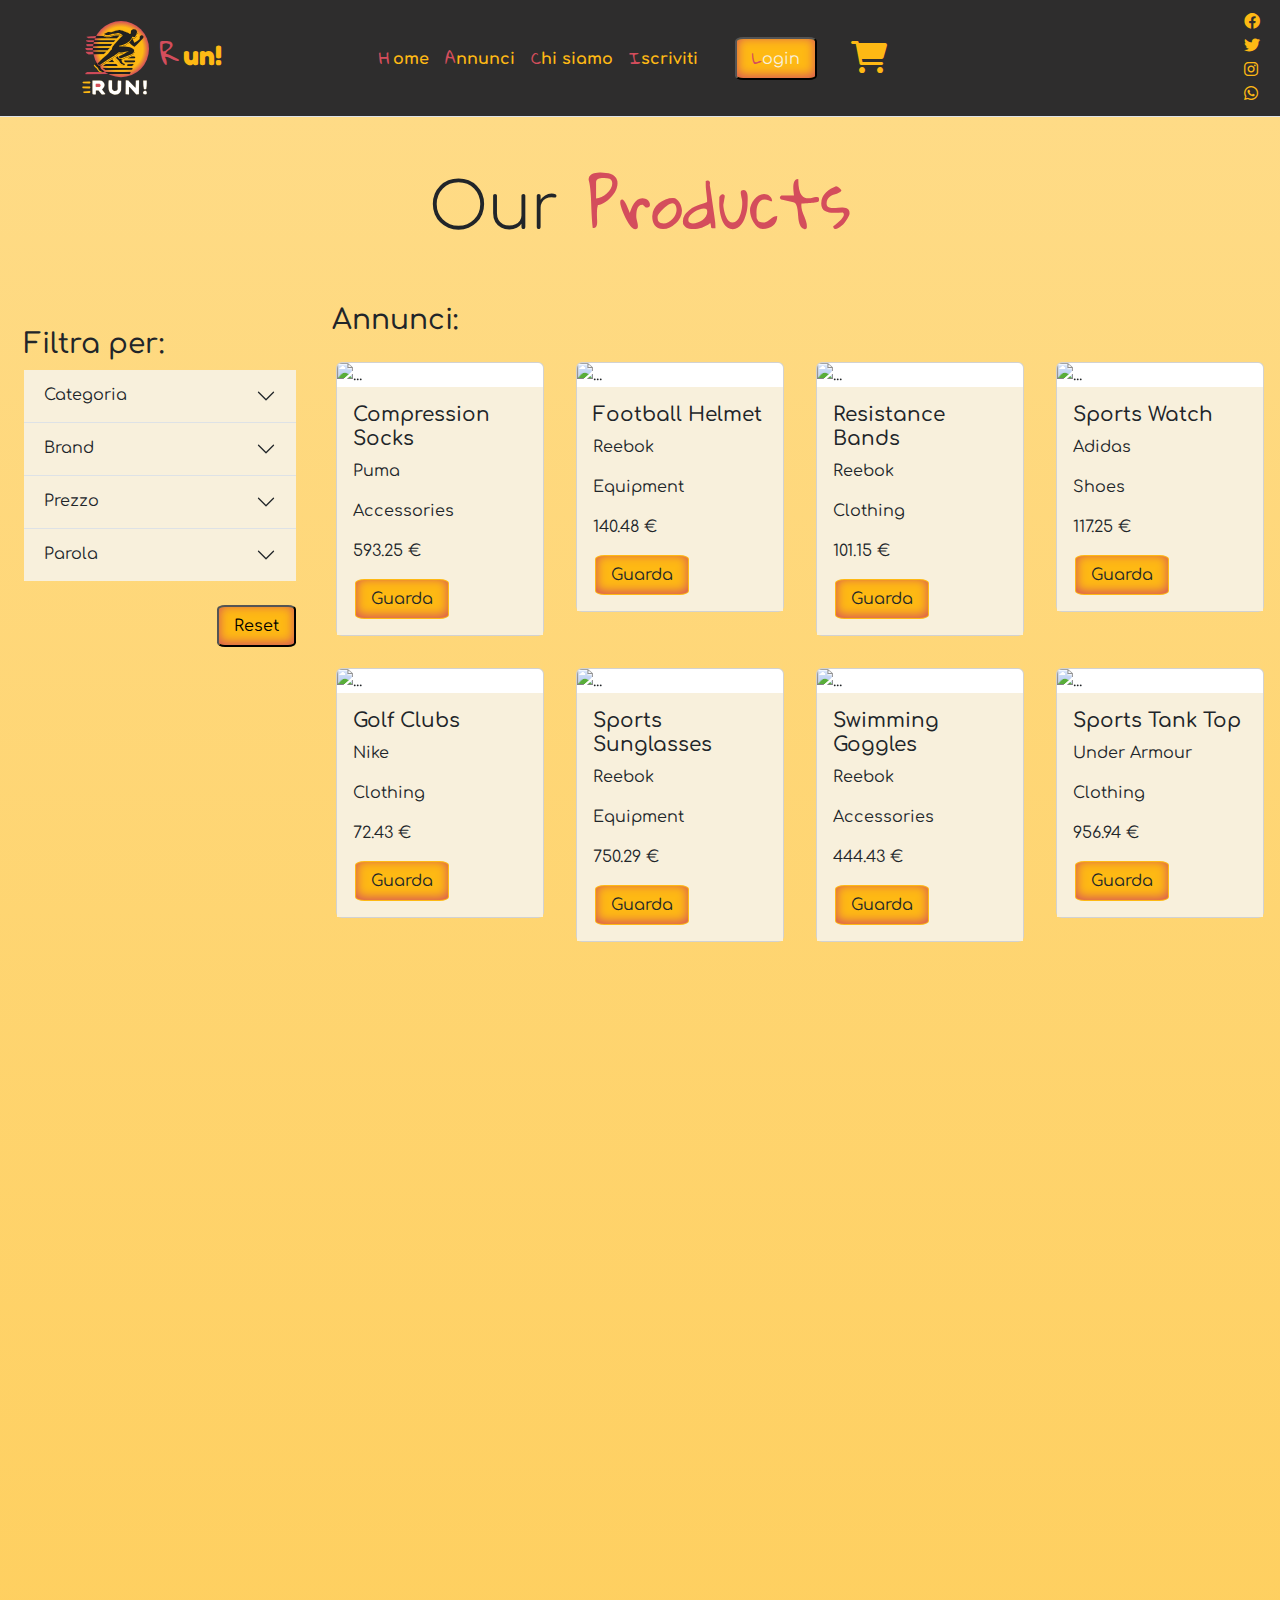
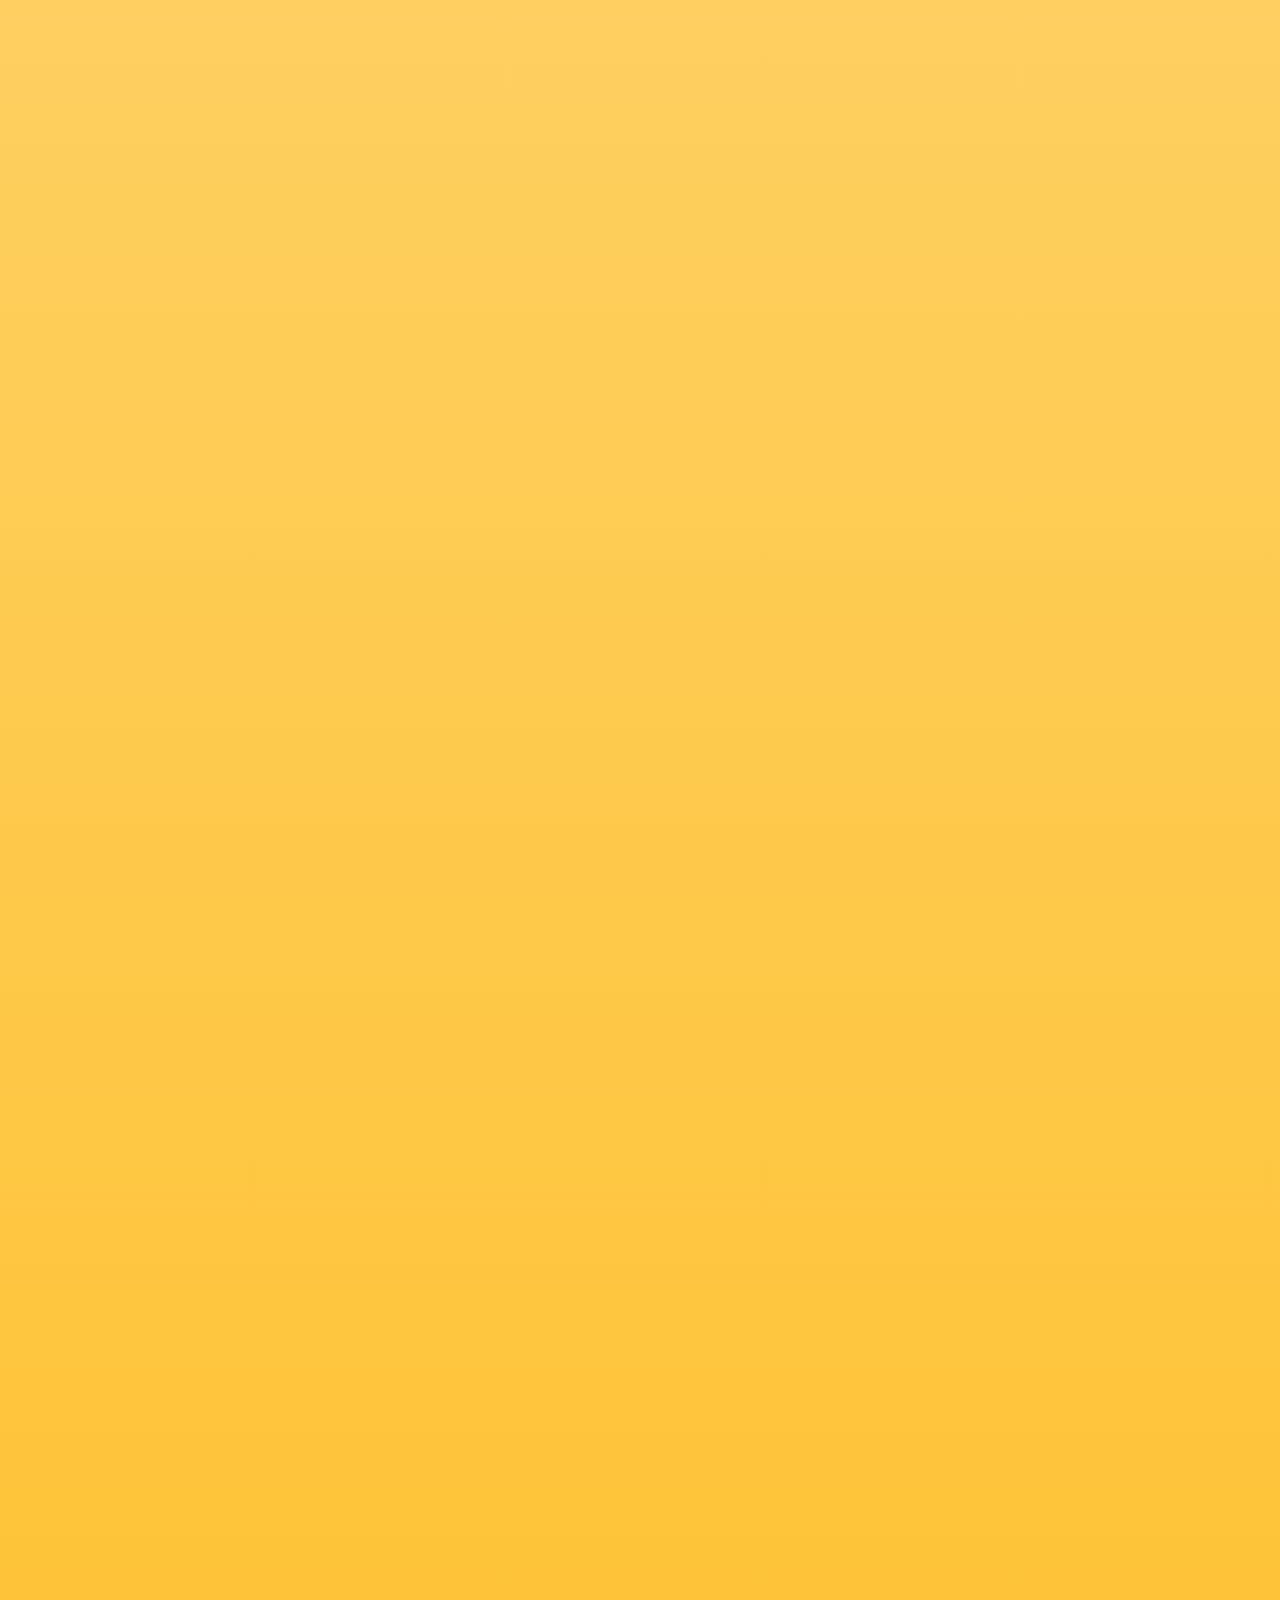
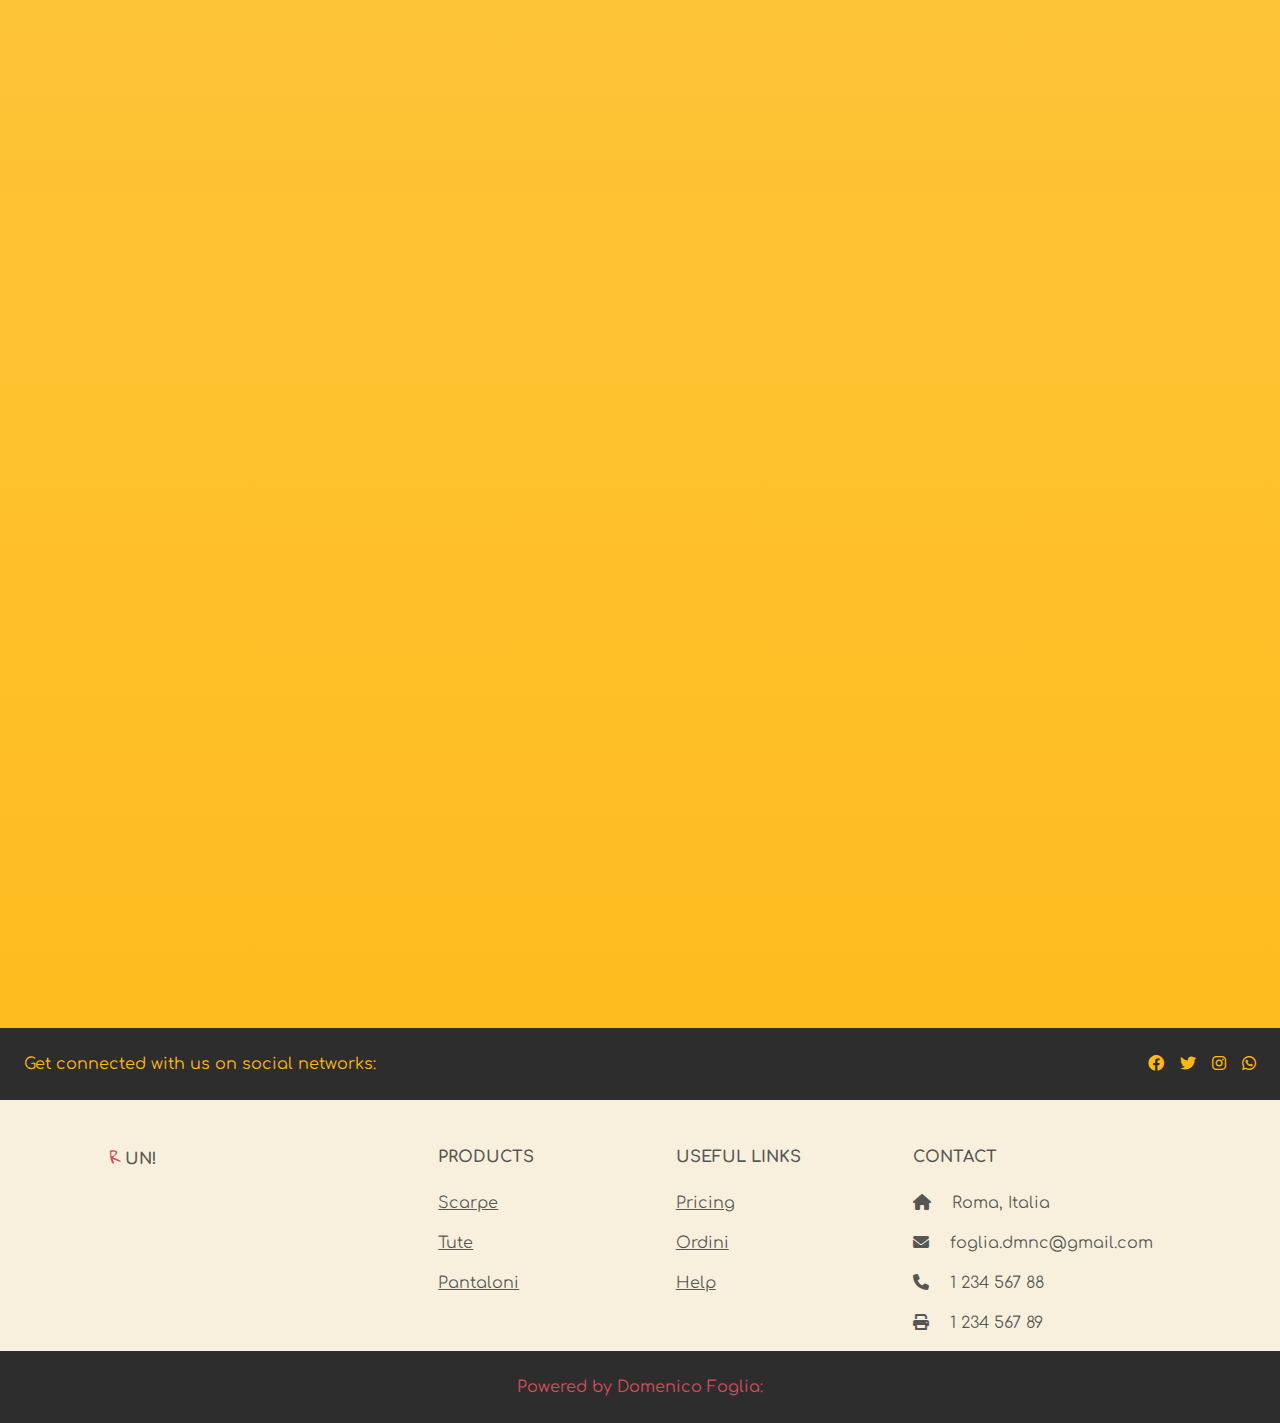
==== Resources/Views/annunci.html @ 5adb1a53 "first commit" ====
<!doctype html>
<html lang="en">

<head>
    <meta charset="utf-8">
    <meta name="viewport" content="width=device-width, initial-scale=1">
    <title>RUN!</title>
    <!-- AOS CSS -->
    <link href="https://unpkg.com/aos@2.3.1/dist/aos.css" rel="stylesheet">
    <!-- Bootstrap CSS CDN  -->
    <link href="https://cdn.jsdelivr.net/npm/bootstrap@5.3.3/dist/css/bootstrap.min.css" rel="stylesheet"
        integrity="sha384-QWTKZyjpPEjISv5WaRU9OFeRpok6YctnYmDr5pNlyT2bRjXh0JMhjY6hW+ALEwIH" crossorigin="anonymous">
    <!-- Google fonts -->
    <link rel="preconnect" href="https://fonts.googleapis.com">
    <link rel="preconnect" href="https://fonts.gstatic.com" crossorigin>
    <link
        href="https://fonts.googleapis.com/css2?family=Comfortaa:wght@300..700&family=Fredoka:wght@300..700&family=Gloria+Hallelujah&display=swap"
        rel="stylesheet">
    <!-- Font Awesome -->
    <link href="https://cdnjs.cloudflare.com/ajax/libs/font-awesome/6.0.0-beta3/css/all.min.css" rel="stylesheet">

    <!-- My CSS -->
    <link rel="stylesheet" href="../CSS/style.css">
</head>

<body class="background-body">
    <!-- NAVBAR -->
<nav id="navbar" class="navbar navbar-expand-lg bg-s py-3 border-bottom sticky-top transition">
    <div class="container">
            <a class="navbar-brand title fs-3 fw-bold color-p" href="#">
                <img src="../Media/Logo.svg" class="logo" alt="LogoRun!">
                <span class="color-q m-1 font-terziario">R</span>un!</a>
            <button class="navbar-toggler" type="button" data-bs-toggle="collapse" data-bs-target="#navbarNavDropdown" aria-controls="navbarNavDropdown" aria-expanded="false" aria-label="Toggle navigation">
            <span class="navbar-toggler-icon"></span>
            </button>
        <div class="collapse navbar-collapse justify-content-between" id="navbarNavDropdown">
            <ul class="navbar-nav mb-2 mb-lg-0 justify-content-between">
                <li class="nav-item">
                    <a class="nav-link active color-p fw-bold" aria-current="page" href="../views/index.html"><span class="color-q m-1 font-terziario">H</span>ome</a>
                </li>
                
                <li class="nav-item">
                    <a class="nav-link color-p fw-bold" href="../views/annunci.html"><span class="color-q font-terziario">A</span>nnunci</a>
                </li>
                <li class="nav-item">
                    <a class="nav-link color-p fw-bold " href="#"><span class="color-q font-terziario">C</span>hi siamo</a>
                </li>
                <li class="nav-item">
                    <a class="nav-link color-p fw-bold" href="#"><span class="color-q font-terziario">I</span>scriviti</a>
                </li>            
            </ul>
            <button class="color-t bg-p btnCustom"><span class="color-q font-terziario">L</span>ogin</button>
            <a class="nav-link color-p px-2" target="_blank">
                <i class="fa-solid fa-cart-shopping fa-2x"></i>
            </a>
            <!-- Icone social -->
            <ul class="d-flex  iconeSocialCustom">
                <li class="nav-item ml-2">
                    <a class="nav-link color-p" target="_blank">
                        <i class="fa-brands fa-facebook"></i>
                    </a>
                </li>
                <li class="nav-item">
                    <a class="nav-link color-p" target="_blank">
                        <i class="fa-brands fa-twitter"></i>
                    </a>
                </li>
                <li class="nav-item">
                    <a class="nav-link color-p" target="_blank">
                        <i class="fa-brands fa-instagram"></i>
                    </a>
                </li>
                <li class="nav-item">
                    <a class="nav-link color-p" target="_blank">
                        <i class="fa-brands fa-whatsapp"></i>
                    </a>
                </li>
            </ul>
        </div>
        <!-- Search-bar -->
        <form class="d-flex search-bar" role="search">
            <input class="form-control me-2 px-3" type="search" placeholder="Search..." aria-label="Search">
            <span class="input-group-text rounded-5 bg-q"><i class="fa-solid fa-magnifying-glass"></i></span>
        </form>
    </div>
</nav>
<!-- FINE NAVBAR -->
    <!-- HEADER -->
    <header class="container">
        <div class="row py-5">
        <div class=" col-12">
            <h1 id="announceTitle" class="text-center display-3">Our<span class="color-q font-terziario">  Products</span></h1>
        </div>
        </div>
    </header>
    <!-- FINE HEADER -->
    <!-- SEZIONE ANNUNCI -->
    <section class="container-fluid">
        <div class="row">
            <div class="col-12 col-md-3 p-4">
                <h3>Filtra per:</h3>
                <!-- accordion per i filtri -->
                <div class="accordion accordion-flush" id="accordionFlushExample">
                    <div class="accordion-item bg-t">
                        <h2 class="accordion-header">
                            <button class="accordion-button collapsed bg-t" type="button" data-bs-toggle="collapse"
                                data-bs-target="#flush-collapseOne" aria-expanded="false"
                                aria-controls="flush-collapseOne">
                                Categoria
                            </button>
                        </h2>
                        <div id="flush-collapseOne" class="accordion-collapse collapse" data-bs-parent="#accordionFlushExample">
                            <div id="radioWrapper" class="accordion-body">
                                <!-- radio buttons -->
                                <div class="form-check">
                                    <input class="form-check-input" type="radio" name="categories" id="All" checked>
                                    <label class="form-check-label" for="All">Tutte le categorie</label>
                                </div>
                            </div>
                        </div>
                    </div>
                    
                    <div class="accordion-item bg-t">
                        <h2 class="accordion-header">
                            <button class="accordion-button collapsed bg-t" type="button" data-bs-toggle="collapse"
                                data-bs-target="#flush-collapseBrands" aria-expanded="false"
                                aria-controls="flush-collapseBrands">
                                Brand
                            </button>
                        </h2>
                        <div id="flush-collapseBrands" class="accordion-collapse collapse"
                            data-bs-parent="#accordionFlushExample">
                            <div id="radioBrand" class="accordion-body">
                                <!-- Singolo brand -->
                                <div class="form-check">
                                    <input class="form-check-input" type="radio" name="brands" id="All" checked>
                                    <label class="form-check-label" for="All">Tutti i brand</label>
                                </div>
                            </div>
                        </div>
                    </div>
                    
                    <div class="accordion-item bg-t">
                        <h2 class="accordion-header">
                            <button class="accordion-button collapsed bg-t" type="button" data-bs-toggle="collapse"
                                data-bs-target="#flush-collapseTwo" aria-expanded="false"
                                aria-controls="flush-collapseTwo">
                                Prezzo
                            </button>
                        </h2>
                        <div id="flush-collapseTwo" class="accordion-collapse collapse"
                            data-bs-parent="#accordionFlushExample">
                            <div class="accordion-body">
                                <!-- input range -->
                                <label for="customRange1" class="form-label">Range di ricerca</label>
                                <input type="range" class="form-range" id="inputRange" min="0" max="100" value="100">
                                <p id="numberPrice">0 €</p>
                            </div>
                        </div>
                    </div>
                    <div class="accordion-item bg-t">
                        <h2 class="accordion-header">
                            <button class="accordion-button collapsed bg-t" type="button" data-bs-toggle="collapse"
                                data-bs-target="#flush-collapseThree" aria-expanded="false"
                                aria-controls="flush-collapseThree">
                                Parola
                            </button>
                        </h2>
                        <div id="flush-collapseThree" class="accordion-collapse collapse"
                            data-bs-parent="#accordionFlushExample">
                            <div class="accordion-body">
                                <!-- input text -->
                                <input id="wordInput" class="form-control" type="text" placeholder="Cerca..."
                                    aria-label="filter by word">
                            </div>
                        </div>
                    </div>
                </div>
                <div class="py-4 d-flex justify-content-end">
                    <button id="btnReset" class="btnCustom">Reset</button>
                </div>
                
            </div>
                <div class="col-12 col-md-9">
                    <!-- card create dinamicamente -->
                    <h3>Annunci:</h3>
                    <div class="row" id="cardsWrapper">
                        <!-- INSERISCO CARD DINAMICAMENTE QUI -->   
                    </div>
                </div>
            </div>
    </section>

    <!-- FINE SEZIONE ANNUNCI -->
<!-- Footer -->
<footer class="text-center text-lg-start bg-t text-muted">
    <!-- Section Social media -->
    <section class="d-flex justify-content-center justify-content-lg-between p-4 bg-s">
        <div class="me-5 d-flex d-lg-block color-p">
            <span>Get connected with us on social networks:</span>
        </div>
        <div class="d-flex ">
            <a class="nav-link color-p me-3" target="_blank">
                <i class="fa-brands fa-facebook"></i>
            </a>
            <a class="nav-link color-p me-3" target="_blank">
                <i class="fa-brands fa-twitter"></i>
            </a>
            <a class="nav-link color-p me-3" target="_blank">
                <i class="fa-brands fa-instagram"></i>
            </a>
            <a class="nav-link color-p" target="_blank">
                <i class="fa-brands fa-whatsapp"></i>
            </a>
        </div>
    </section>

    <!-- Section Links  -->
    <section class="">
        <div class="container text-center text-md-start mt-5 testoColoreBeef">
            <div class="row mt-3">      
                <div class="col-md-3 col-lg-4 col-xl-3 mx-auto mb-4">
                    <h6 class="text-uppercase fw-bold mb-4">
                        <span class="color-q m-1 font-terziario">R</span>un!</a>
                    </h6>
                <img src="../media/Logo.svg"  class="w-50 " alt="">
                </div>        
            <div class="col-md-2 col-lg-2 col-xl-2 mx-auto mb-4">
                <!-- Links -->
                <h6 class="text-uppercase fw-bold mb-4">
                    Products
                </h6>
                <p>
                    <a href="#!" class="text-reset">Scarpe</a>
                </p>
                <p>
                    <a href="#!" class="text-reset">Tute</a>
                </p>
                <p>
                    <a href="#!" class="text-reset">Pantaloni</a>
                </p>
            </div>
        
            <div class="col-md-3 col-lg-2 col-xl-2 mx-auto mb-4">
                <!-- Links -->
                <h6 class="text-uppercase fw-bold mb-4">
                    Useful links
                </h6>
                <p>
                    <a href="#!" class="text-reset">Pricing</a>
                </p>
                <p>
                    <a href="#!" class="text-reset">Ordini</a>
                </p>
                <p>
                    <a href="#!" class="text-reset">Help</a>
                </p>
            </div>
        
            <div class="col-md-4 col-lg-3 col-xl-3 mx-auto mb-md-0 mb-4">
                <!-- Links -->
                <h6 class="text-uppercase fw-bold mb-4">Contact</h6>
                <p><i class="fas fa-home me-3"></i> Roma, Italia</p>
                <p>
                    <i class="fas fa-envelope me-3"></i>
                    foglia.dmnc@gmail.com
                </p>
                <p><i class="fas fa-phone me-3"></i> 1 234 567 88</p>
                <p><i class="fas fa-print me-3"></i> 1 234 567 89</p>
            </div>
        </div>
    </div>
</section>
<!-- FINE Section Links  -->

<!-- Copyright -->
    <div class="bg-s">
        <div class="text-center p-4 color-q">
            Powered by Domenico Foglia:
        </div>
    </div>
    

</footer>
<!-- Footer -->




    <!-- Bootstrap JS -->
    <script src="https://cdn.jsdelivr.net/npm/bootstrap@5.3.3/dist/js/bootstrap.bundle.min.js"
        integrity="sha384-YvpcrYf0tY3lHB60NNkmXc5s9fDVZLESaAA55NDzOxhy9GkcIdslK1eN7N6jIeHz"
        crossorigin="anonymous"></script>
    <!-- AOS JS-->
    <script src="https://unpkg.com/aos@2.3.1/dist/aos.js"></script>
    <script>
        AOS.init();
    </script>
    <!-- My JS -->
    <script src="../JS/main.js"></script>
    <script src="../JS/annunci.js"></script>
</body>

</html>
---- Resources/CSS/style.css ----
:root{
    --color-p: rgb(254, 185, 20);
    --color-s: #2e2d2d;
    --color-t: rgb(248, 240, 220);
    --color-q: rgb(212, 77, 92);
}
.color-p{
    color: var(--color-p);
}

.color-s{
    color: var(--color-s);
}

.color-t{
    color: var(--color-t);
}
.color-q{
    color: var(--color-q);
}
.text-custom{
    color: var(--color-q);
}
.bg-p{
    background-color: var(--color-p);
}

.bg-s{
    background-color: var(--color-s);
}

.bg-t{
    background-color: var(--color-t);
}
.bg-q{
    background-color: var(--color-q);
}
* {
    font-family: "Comfortaa", sans-serif;
    font-optical-sizing: auto;
    font-style: normal;
}
.title{
    font-family: "Fredoka", sans-serif;
    font-optical-sizing: auto;
    font-style: normal;
}
.font-terziario{
    font-family: "Gloria Hallelujah", cursive;
    font-weight: 400;
    font-style: normal;
}

.transition{
    transition: .5s;
}

.background-body {
    z-index: -1;
    background: linear-gradient(rgba(254, 185, 20, 0.5), rgba(254, 185, 20, 1));
    /* background: linear-gradient(var(--color-s), var(--color-p)); */
    background-repeat: no-repeat;
    background-size: cover;
}
.light-mode{
    background-color: var(--color-t);
    color: var(--s);
    transition: all 0.5s;
}


/* NAVBAR */

/* Logo */
.logo{
    width: 25%;
    transition: width 0.3s ease-in-out;
}
/* Coloro il tasto home */
.nav-link.active.color-p {
    color: var(--color-p);
    /* letter-spacing: -5px; */
}
.nav-link{
    text-wrap: nowrap;
}
.navbar-brand i {
    margin-right: 10px; /* Distanza tra il logo e il testo */
}

.nav-link:hover {
    color: var(--color-t);
}
.navbar-brand:hover{
    color: var(--color-t);
}
.nav-link.active.color-p:hover {
    color: var(--color-t);
}
/* Bottone Login */
.btnCustom{
    box-shadow: inset 0px -2px 11px 0px var(--color-q);
    background-color: var(--color-p);
    border-radius: 10%;
    padding:7px 15px;
    margin-left: 2px;
    z-index: 2;
}
.btnCustom:hover{
    box-shadow: inset 0px -2px 11px 0px var(--color-t);
    background-color: var(--color-p);
}
.nav-scrolled .btnCustom{
    visibility: hidden;
}
/* Barra di ricerca che appare con lo scroll */
/* Stile della barra di ricerca */
.search-bar {
    visibility: hidden;
    z-index: 2;
}

.nav-scrolled .search-bar {
    opacity: 1;
    visibility: visible;
    padding-right: 50px;
}

.d-none {
    display: none;
}



/* Icone social */
.iconeSocialCustom{
    list-style: none;
    position: absolute;
    top: 10px;
    right: 20px;
    display: flex;
    flex-direction: column;
    transition: flex-direction 0.3s ease-in-out;
}
.iconeSocialCustom a:hover {
    color: var(--color-t); 
}

.nav-scrolled{
    /* animation: fade-down 1s; */
    padding: 0 !important;
    transition: all 0.3s ease-in-out;
    background-color: var(--color-t);
}
.nav-scrolled .iconeSocialCustom {
    /* visibility:hidden; */
    flex-direction: row;
    padding: 2px; 
}
.nav-scrolled .iconeSocialCustom .nav-link{
    margin-right: 15px;
}
.nav-scrolled .logo{
    width: 15%;
}


@keyframes fade-down{
    0%{
        opacity: 0;
        transform: translateY(-50px);
    }
    100%{
        opacity: 1;
        transform: translateY(0);
    }
}

/* DARK MODE */
/* in questo modo (fixed) il pulsante ci seguira' nell oscroll */
.darkModeBtn{
    position: fixed;
    bottom: 50px;
    right: 50px;
}

/* HEADER */
.head{
    height: 50vh;
    border-radius: 20px; 
    text-align: center;
    position: relative;
    background-image: url(../Media/card-image5.jpg);
    background-size: cover; 
    
}
.box-header{
    border: 2px solid var(--color-q);
    border-radius: 10px;
    box-shadow: 2px 2px 5px var(--color-q);
    aspect-ratio: 1/1;
    display: flex;
    justify-content: center;
    align-items: center;
    flex-direction: column;
}
.opaco{
    background-color: hsla(0,0%,100%, 0.2);
    -webkit-backdrop-filter: blur(5px);
    backdrop-filter: blur(5px);
}

/* Sezione coupon */
.coupon{
    height: 15vh;
    width: 50vw;;
    border-radius: 20px; 
    text-align: center;
    position: relative;
}

.testo-sfocato-coupon{
    right: 0;
    bottom: -42px;
    font-family: title;
    font-size: 5.8em;
    color: var(--color-q);
    z-index: 1;
    position: absolute;
    filter: blur(3px);
}

/* CARD SWIPER  */
.swiper {
    width: 100%;
    height: 300px;
}

.swiper-slide {
    text-align: center;
    font-size: 18px;
    background: #fff;
    display: flex;
    justify-content: center;
    align-items: center;
    border-radius: 0.375rem;
    position: relative;
}

.swiper-slide img {
    display: block;
    width: 100%;
    height: 100%;
    object-fit: cover;
}

.swiper-slide::after{
    position: absolute;
    content: '';
    top: 0;
    left: 0;
    height: 100%;
    width: 100%;
    background: linear-gradient(rgba(58, 40, 40, 0.648),transparent) ;
    border-radius: 0.375rem;
    z-index: 2;
}

.positioning{
    position: absolute;
    top: 10px;
    left: -15px;
    z-index: 3;
}

.swiper-button-next, .swiper-button-prev{
    background-color: var(--color-p);
    border: 2px solid var(--color-t);
    border-radius: 50%;
    width: 40px;
    height: 40px;
    color: var(--color-t);
}

.swiper-button-next:after, .swiper-button-prev:after {
    font-size: 20px;
}

/* ANNUNCI */








/* MEDIAQUERY */

@media (max-width: 768px) {
    /* Per schermi piccoli */
    .iconeSocialCustom {
        position: static;
        justify-content: center; 
        margin-bottom: 10px; 
    }
    
}
@media screen and (max-width:768px){
    .head{
        border-radius: 0px;
    }
    .testo-sfocato-coupon{
        display: none;
    }
}
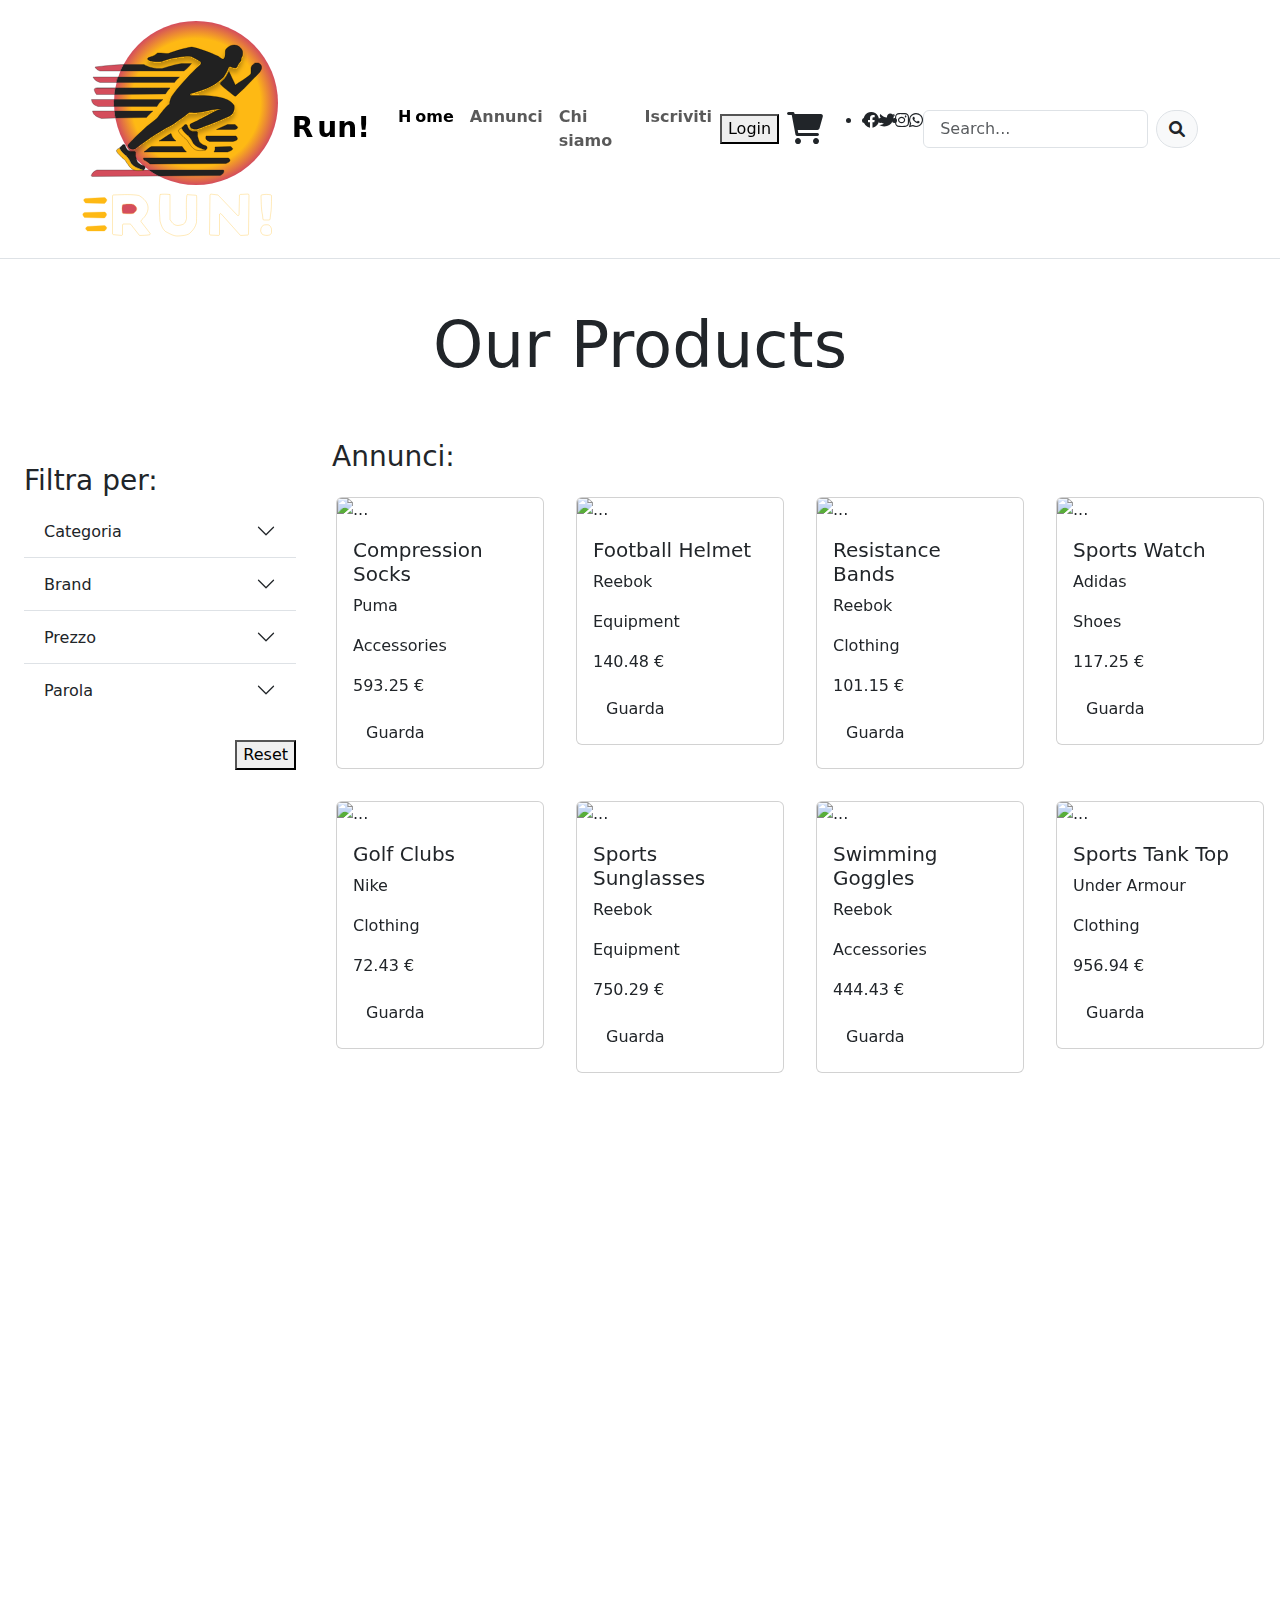
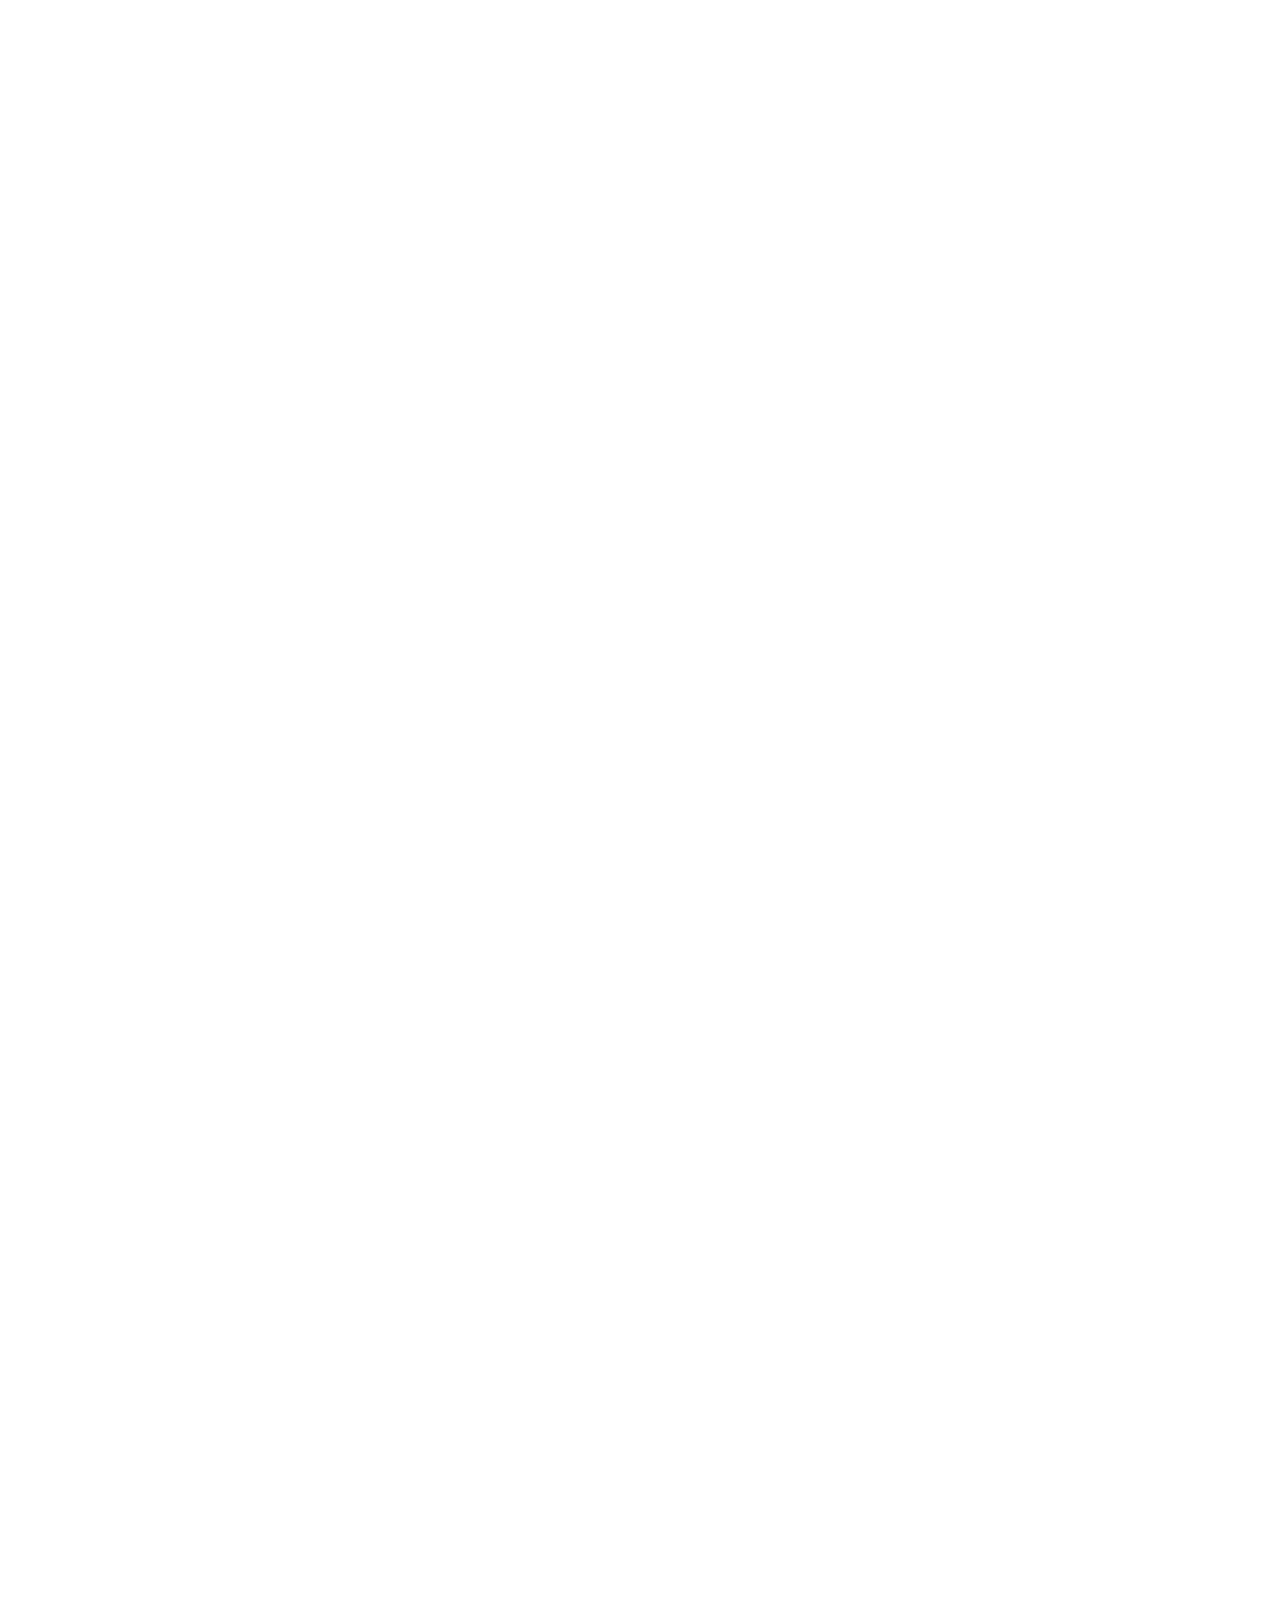
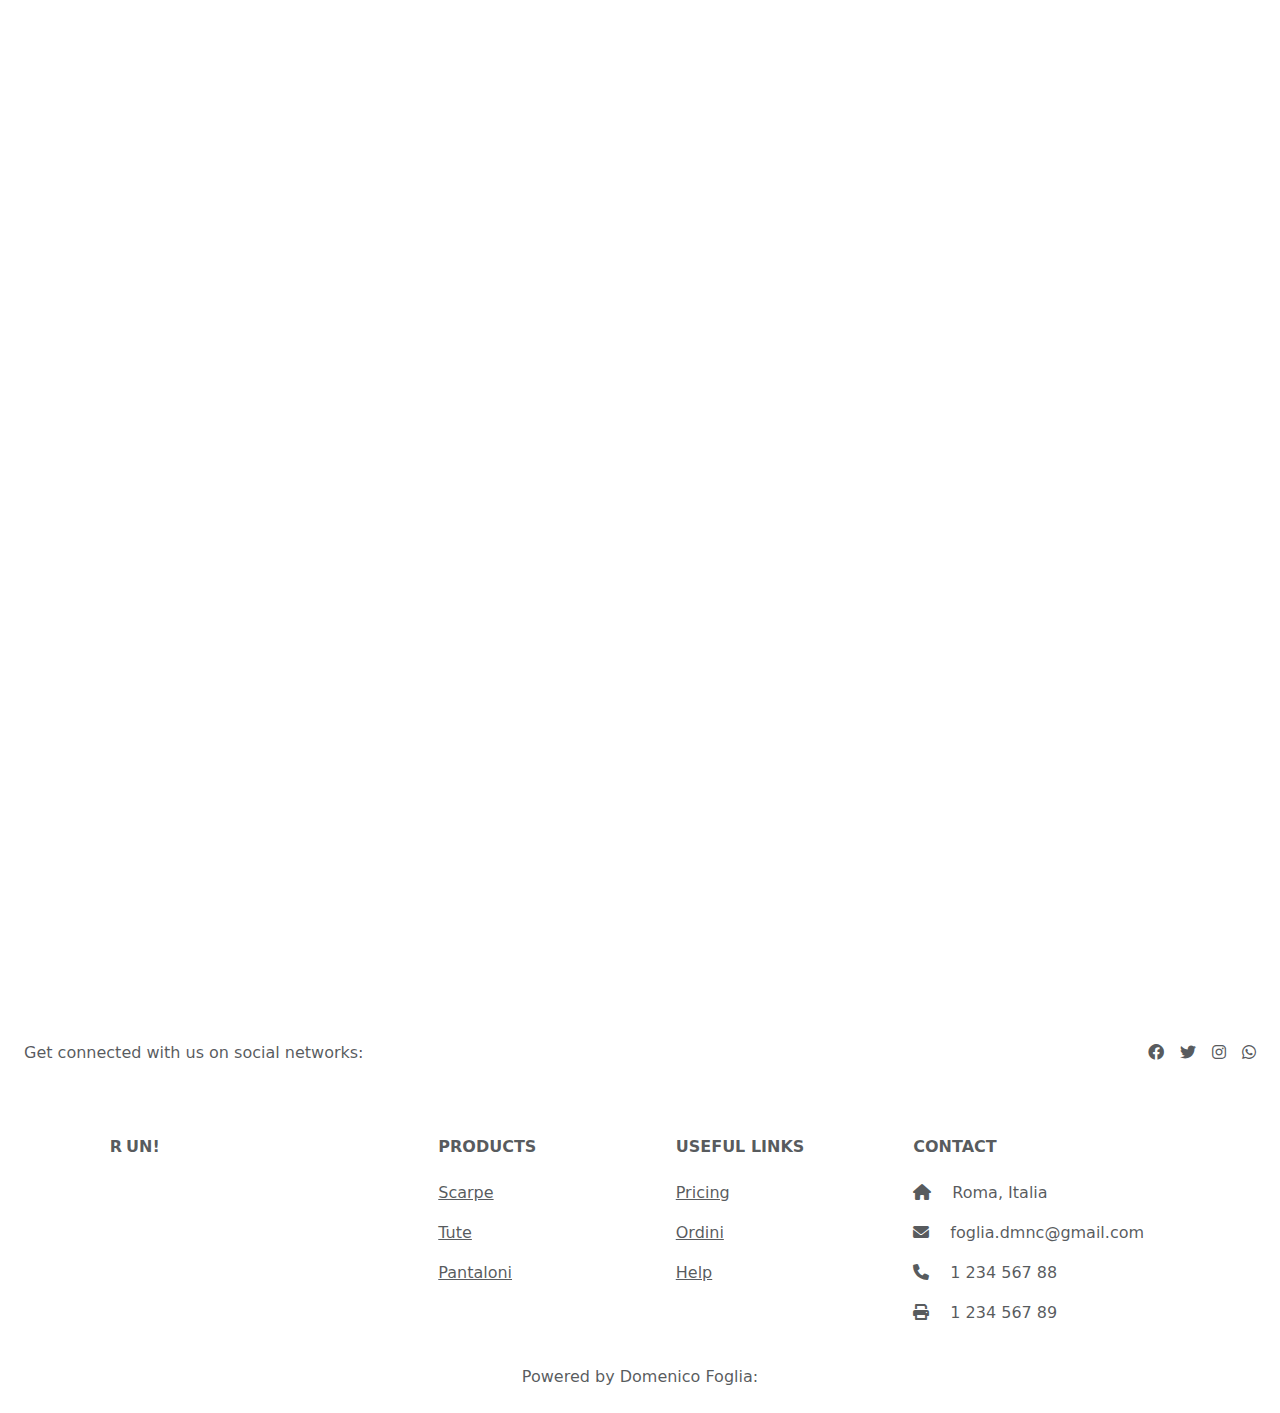
==== commit f47016e8: "test" ====
--- a/Resources/Views/annunci.html
+++ b/Resources/Views/annunci.html
@@ -20,7 +20,7 @@
     <link href="https://cdnjs.cloudflare.com/ajax/libs/font-awesome/6.0.0-beta3/css/all.min.css" rel="stylesheet">
 
     <!-- My CSS -->
-    <link rel="stylesheet" href="../CSS/style.css">
+    <link rel="stylesheet" href="/CSS/style.css">
 </head>
 
 <body class="background-body">
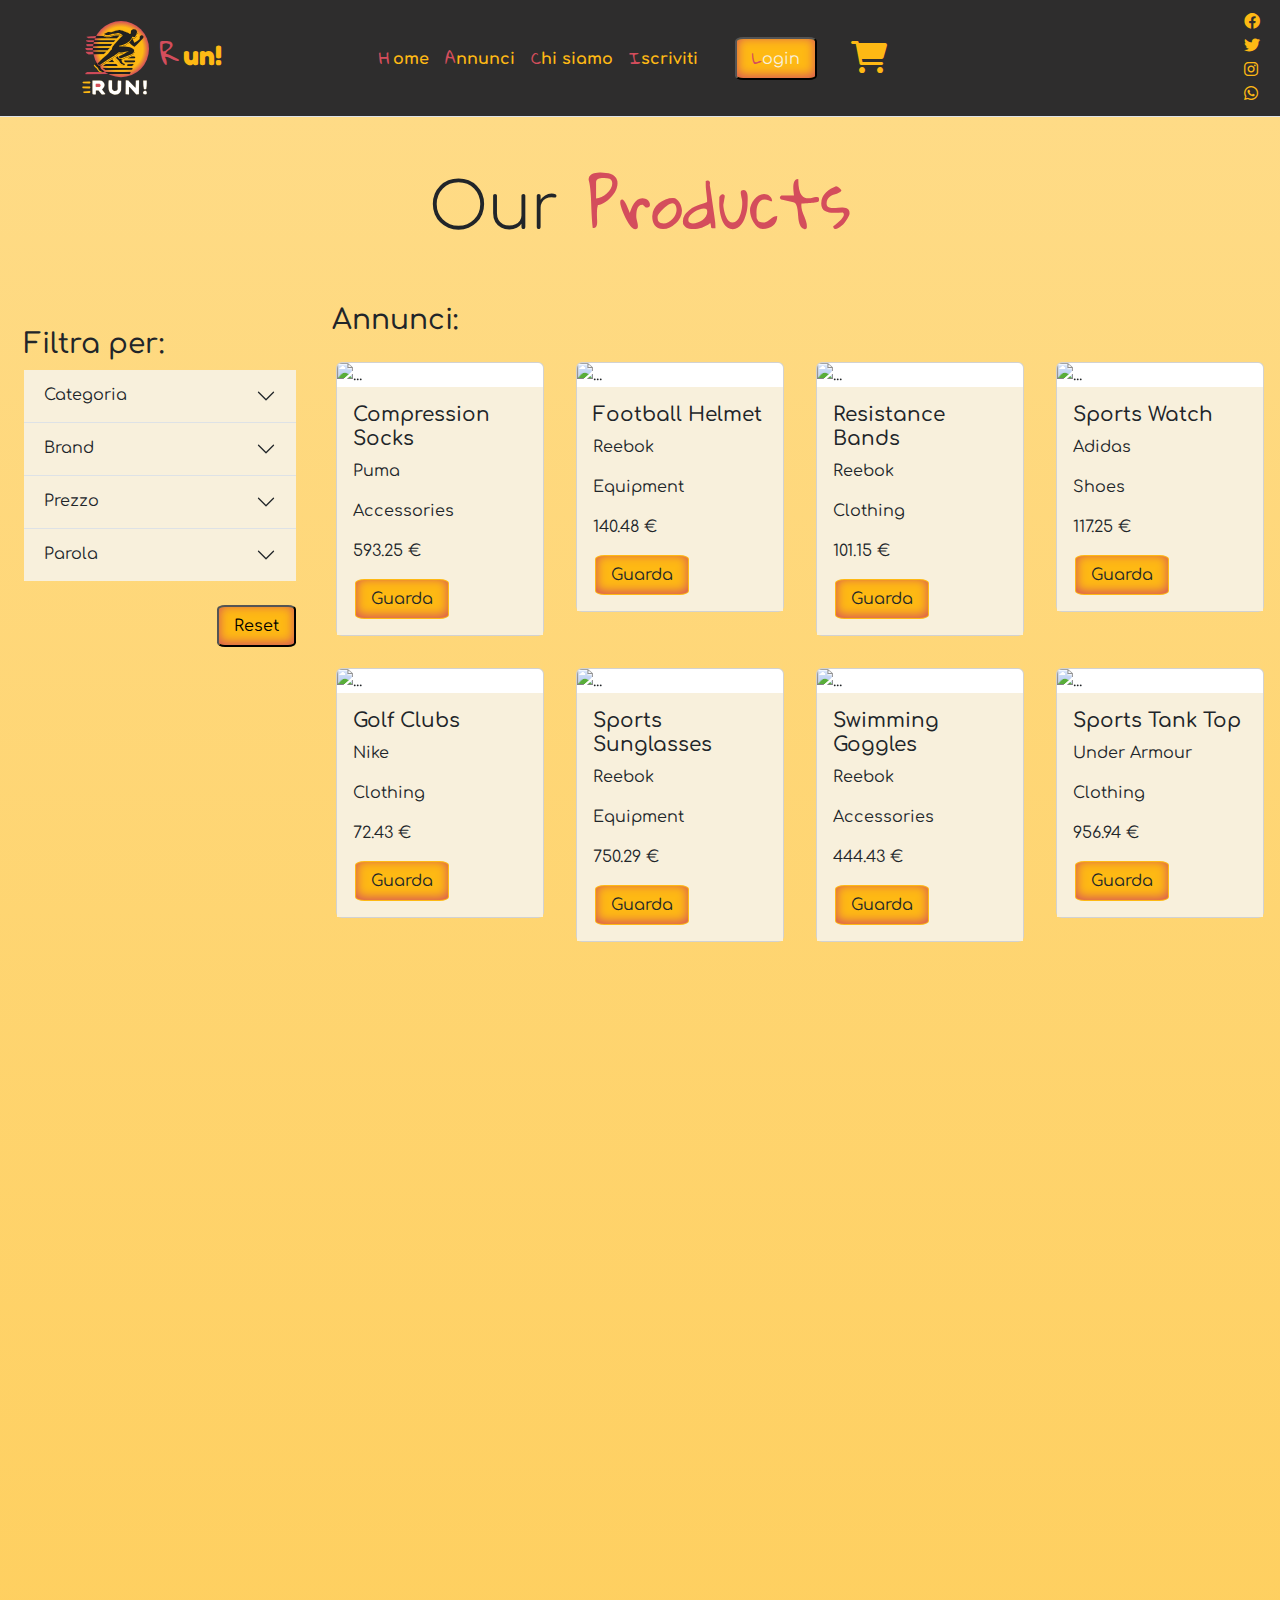
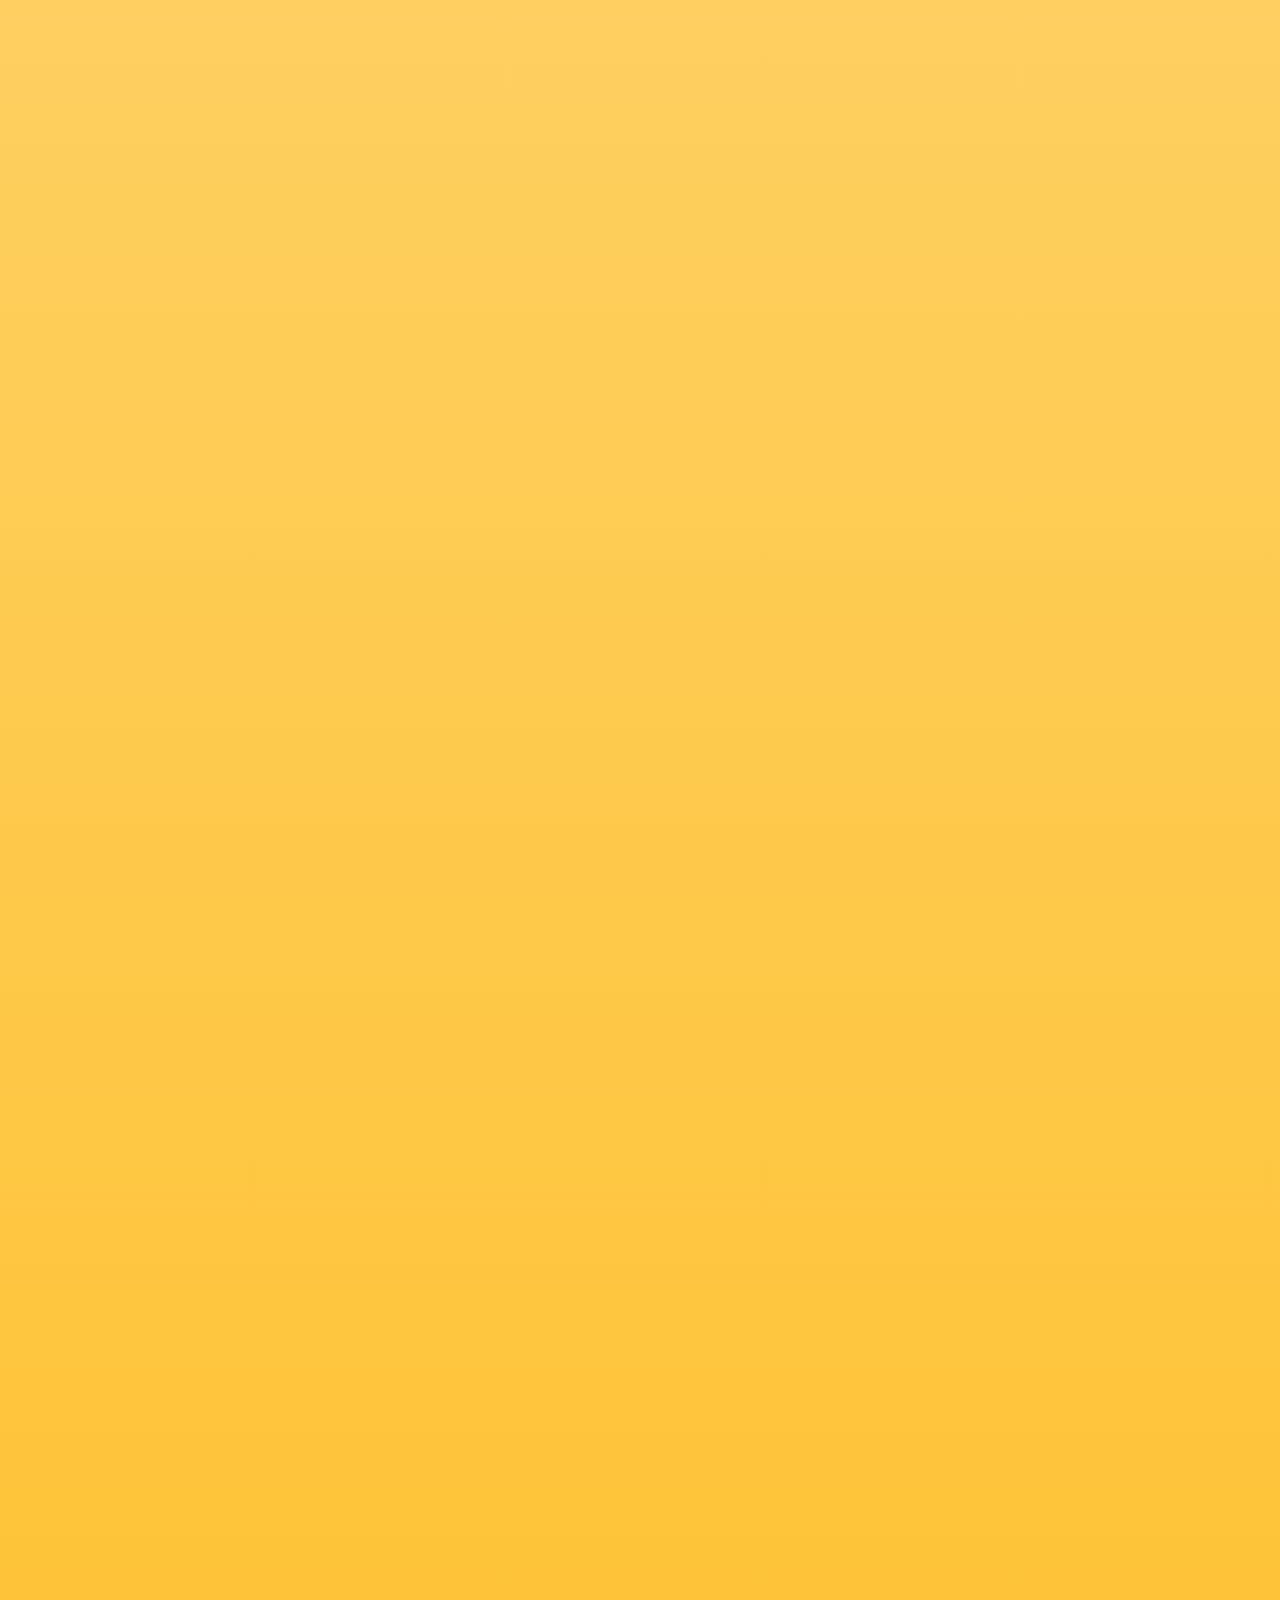
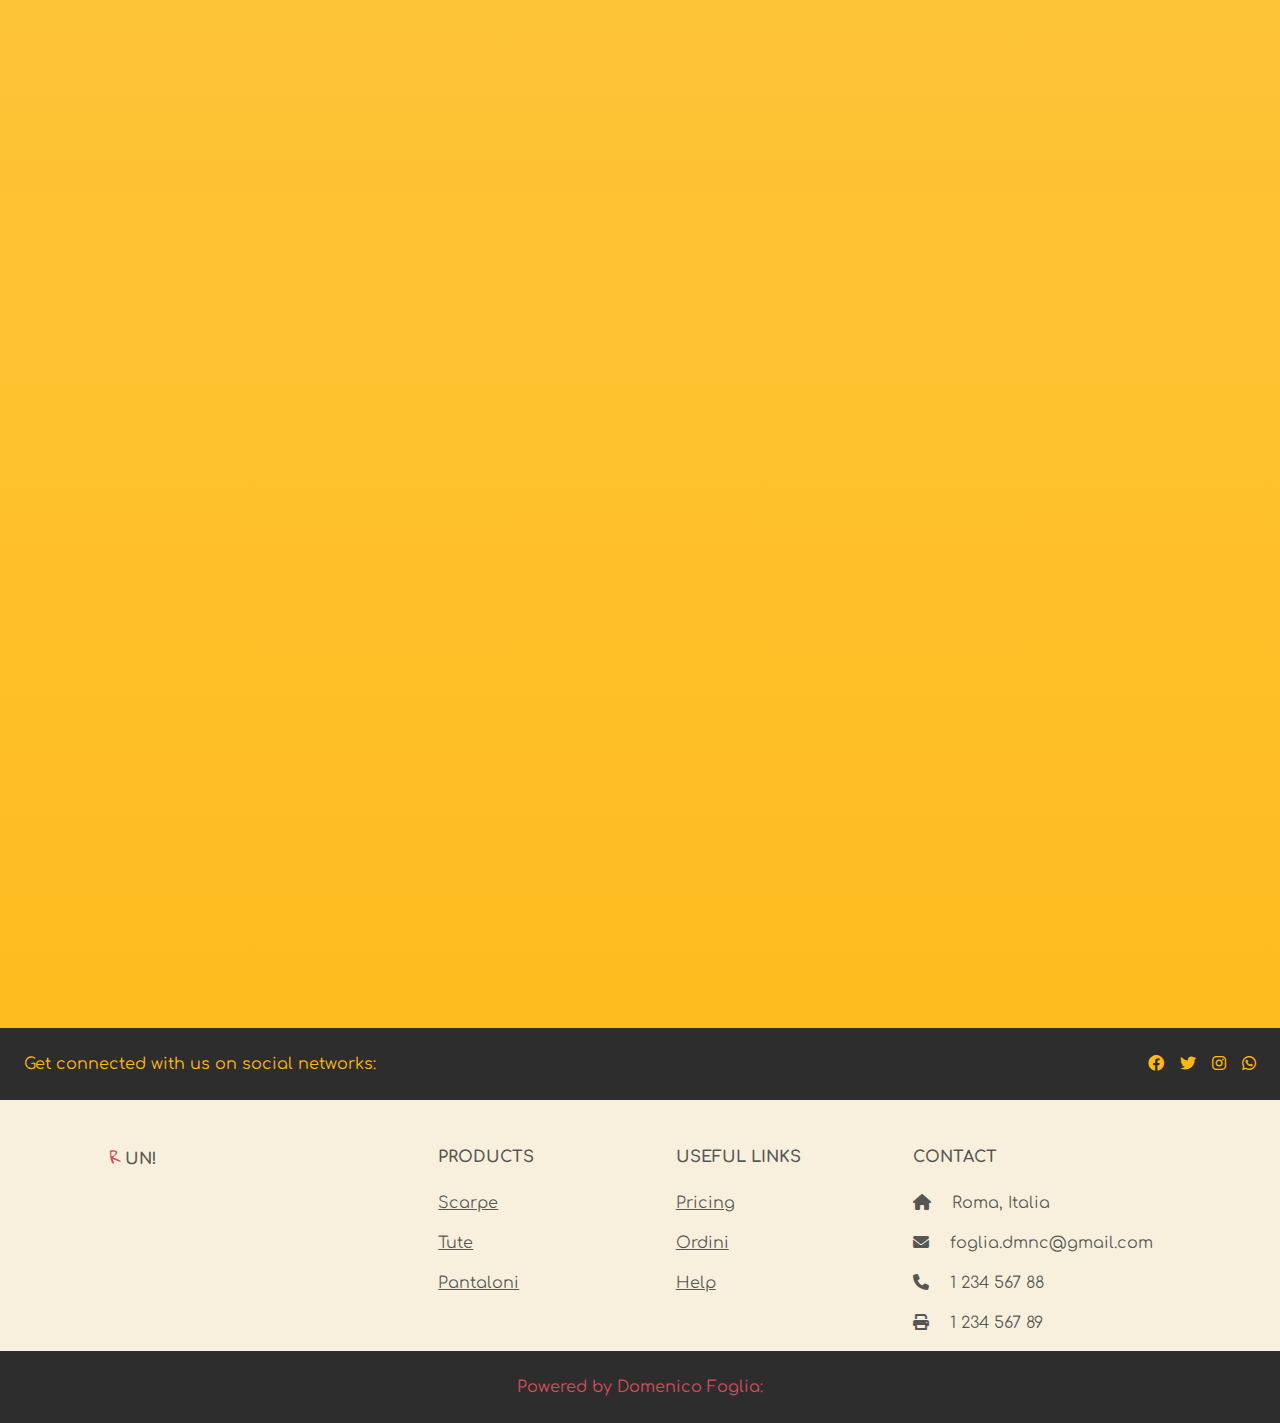
==== commit b2fd2d88: "test" ====
--- a/Resources/Views/annunci.html
+++ b/Resources/Views/annunci.html
@@ -20,7 +20,7 @@
     <link href="https://cdnjs.cloudflare.com/ajax/libs/font-awesome/6.0.0-beta3/css/all.min.css" rel="stylesheet">
 
     <!-- My CSS -->
-    <link rel="stylesheet" href="/CSS/style.css">
+    <link rel="stylesheet" href="../CSS/style.css">
 </head>
 
 <body class="background-body">
--- a/Resources/CSS/style.css
+++ b/Resources/CSS/style.css
@@ -0,0 +1,316 @@
+:root{
+    --color-p: rgb(254, 185, 20);
+    --color-s: #2e2d2d;
+    --color-t: rgb(248, 240, 220);
+    --color-q: rgb(212, 77, 92);
+}
+.color-p{
+    color: var(--color-p);
+}
+
+.color-s{
+    color: var(--color-s);
+}
+
+.color-t{
+    color: var(--color-t);
+}
+.color-q{
+    color: var(--color-q);
+}
+.text-custom{
+    color: var(--color-q);
+}
+.bg-p{
+    background-color: var(--color-p);
+}
+
+.bg-s{
+    background-color: var(--color-s);
+}
+
+.bg-t{
+    background-color: var(--color-t);
+}
+.bg-q{
+    background-color: var(--color-q);
+}
+* {
+    font-family: "Comfortaa", sans-serif;
+    font-optical-sizing: auto;
+    font-style: normal;
+}
+.title{
+    font-family: "Fredoka", sans-serif;
+    font-optical-sizing: auto;
+    font-style: normal;
+}
+.font-terziario{
+    font-family: "Gloria Hallelujah", cursive;
+    font-weight: 400;
+    font-style: normal;
+}
+
+.transition{
+    transition: .5s;
+}
+
+.background-body {
+    z-index: -1;
+    background: linear-gradient(rgba(254, 185, 20, 0.5), rgba(254, 185, 20, 1));
+    /* background: linear-gradient(var(--color-s), var(--color-p)); */
+    background-repeat: no-repeat;
+    background-size: cover;
+}
+.light-mode{
+    background-color: var(--color-t);
+    color: var(--s);
+    transition: all 0.5s;
+}
+
+
+/* NAVBAR */
+
+/* Logo */
+.logo{
+    width: 25%;
+    transition: width 0.3s ease-in-out;
+}
+/* Coloro il tasto home */
+.nav-link.active.color-p {
+    color: var(--color-p);
+    /* letter-spacing: -5px; */
+}
+.nav-link{
+    text-wrap: nowrap;
+}
+.navbar-brand i {
+    margin-right: 10px; /* Distanza tra il logo e il testo */
+}
+
+.nav-link:hover {
+    color: var(--color-t);
+}
+.navbar-brand:hover{
+    color: var(--color-t);
+}
+.nav-link.active.color-p:hover {
+    color: var(--color-t);
+}
+/* Bottone Login */
+.btnCustom{
+    box-shadow: inset 0px -2px 11px 0px var(--color-q);
+    background-color: var(--color-p);
+    border-radius: 10%;
+    padding:7px 15px;
+    margin-left: 2px;
+    z-index: 2;
+}
+.btnCustom:hover{
+    box-shadow: inset 0px -2px 11px 0px var(--color-t);
+    background-color: var(--color-p);
+}
+.nav-scrolled .btnCustom{
+    visibility: hidden;
+}
+/* Barra di ricerca che appare con lo scroll */
+/* Stile della barra di ricerca */
+.search-bar {
+    visibility: hidden;
+    z-index: 2;
+}
+
+.nav-scrolled .search-bar {
+    opacity: 1;
+    visibility: visible;
+    padding-right: 50px;
+}
+
+.d-none {
+    display: none;
+}
+
+
+
+/* Icone social */
+.iconeSocialCustom{
+    list-style: none;
+    position: absolute;
+    top: 10px;
+    right: 20px;
+    display: flex;
+    flex-direction: column;
+    transition: flex-direction 0.3s ease-in-out;
+}
+.iconeSocialCustom a:hover {
+    color: var(--color-t); 
+}
+
+.nav-scrolled{
+    /* animation: fade-down 1s; */
+    padding: 0 !important;
+    transition: all 0.3s ease-in-out;
+    background-color: var(--color-t);
+}
+.nav-scrolled .iconeSocialCustom {
+    /* visibility:hidden; */
+    flex-direction: row;
+    padding: 2px; 
+}
+.nav-scrolled .iconeSocialCustom .nav-link{
+    margin-right: 15px;
+}
+.nav-scrolled .logo{
+    width: 15%;
+}
+
+
+@keyframes fade-down{
+    0%{
+        opacity: 0;
+        transform: translateY(-50px);
+    }
+    100%{
+        opacity: 1;
+        transform: translateY(0);
+    }
+}
+
+/* DARK MODE */
+/* in questo modo (fixed) il pulsante ci seguira' nell oscroll */
+.darkModeBtn{
+    position: fixed;
+    bottom: 50px;
+    right: 50px;
+}
+
+/* HEADER */
+.head{
+    height: 50vh;
+    border-radius: 20px; 
+    text-align: center;
+    position: relative;
+    background-image: url(../Media/card-image5.jpg);
+    background-size: cover; 
+    
+}
+.box-header{
+    border: 2px solid var(--color-q);
+    border-radius: 10px;
+    box-shadow: 2px 2px 5px var(--color-q);
+    aspect-ratio: 1/1;
+    display: flex;
+    justify-content: center;
+    align-items: center;
+    flex-direction: column;
+}
+.opaco{
+    background-color: hsla(0,0%,100%, 0.2);
+    -webkit-backdrop-filter: blur(5px);
+    backdrop-filter: blur(5px);
+}
+
+/* Sezione coupon */
+.coupon{
+    height: 15vh;
+    width: 50vw;;
+    border-radius: 20px; 
+    text-align: center;
+    position: relative;
+}
+
+.testo-sfocato-coupon{
+    right: 0;
+    bottom: -42px;
+    font-family: title;
+    font-size: 5.8em;
+    color: var(--color-q);
+    z-index: 1;
+    position: absolute;
+    filter: blur(3px);
+}
+
+/* CARD SWIPER  */
+.swiper {
+    width: 100%;
+    height: 300px;
+}
+
+.swiper-slide {
+    text-align: center;
+    font-size: 18px;
+    background: #fff;
+    display: flex;
+    justify-content: center;
+    align-items: center;
+    border-radius: 0.375rem;
+    position: relative;
+}
+
+.swiper-slide img {
+    display: block;
+    width: 100%;
+    height: 100%;
+    object-fit: cover;
+}
+
+.swiper-slide::after{
+    position: absolute;
+    content: '';
+    top: 0;
+    left: 0;
+    height: 100%;
+    width: 100%;
+    background: linear-gradient(rgba(58, 40, 40, 0.648),transparent) ;
+    border-radius: 0.375rem;
+    z-index: 2;
+}
+
+.positioning{
+    position: absolute;
+    top: 10px;
+    left: -15px;
+    z-index: 3;
+}
+
+.swiper-button-next, .swiper-button-prev{
+    background-color: var(--color-p);
+    border: 2px solid var(--color-t);
+    border-radius: 50%;
+    width: 40px;
+    height: 40px;
+    color: var(--color-t);
+}
+
+.swiper-button-next:after, .swiper-button-prev:after {
+    font-size: 20px;
+}
+
+/* ANNUNCI */
+
+
+
+
+
+
+
+
+/* MEDIAQUERY */
+
+@media (max-width: 768px) {
+    /* Per schermi piccoli */
+    .iconeSocialCustom {
+        position: static;
+        justify-content: center; 
+        margin-bottom: 10px; 
+    }
+    
+}
+@media screen and (max-width:768px){
+    .head{
+        border-radius: 0px;
+    }
+    .testo-sfocato-coupon{
+        display: none;
+    }
+}
